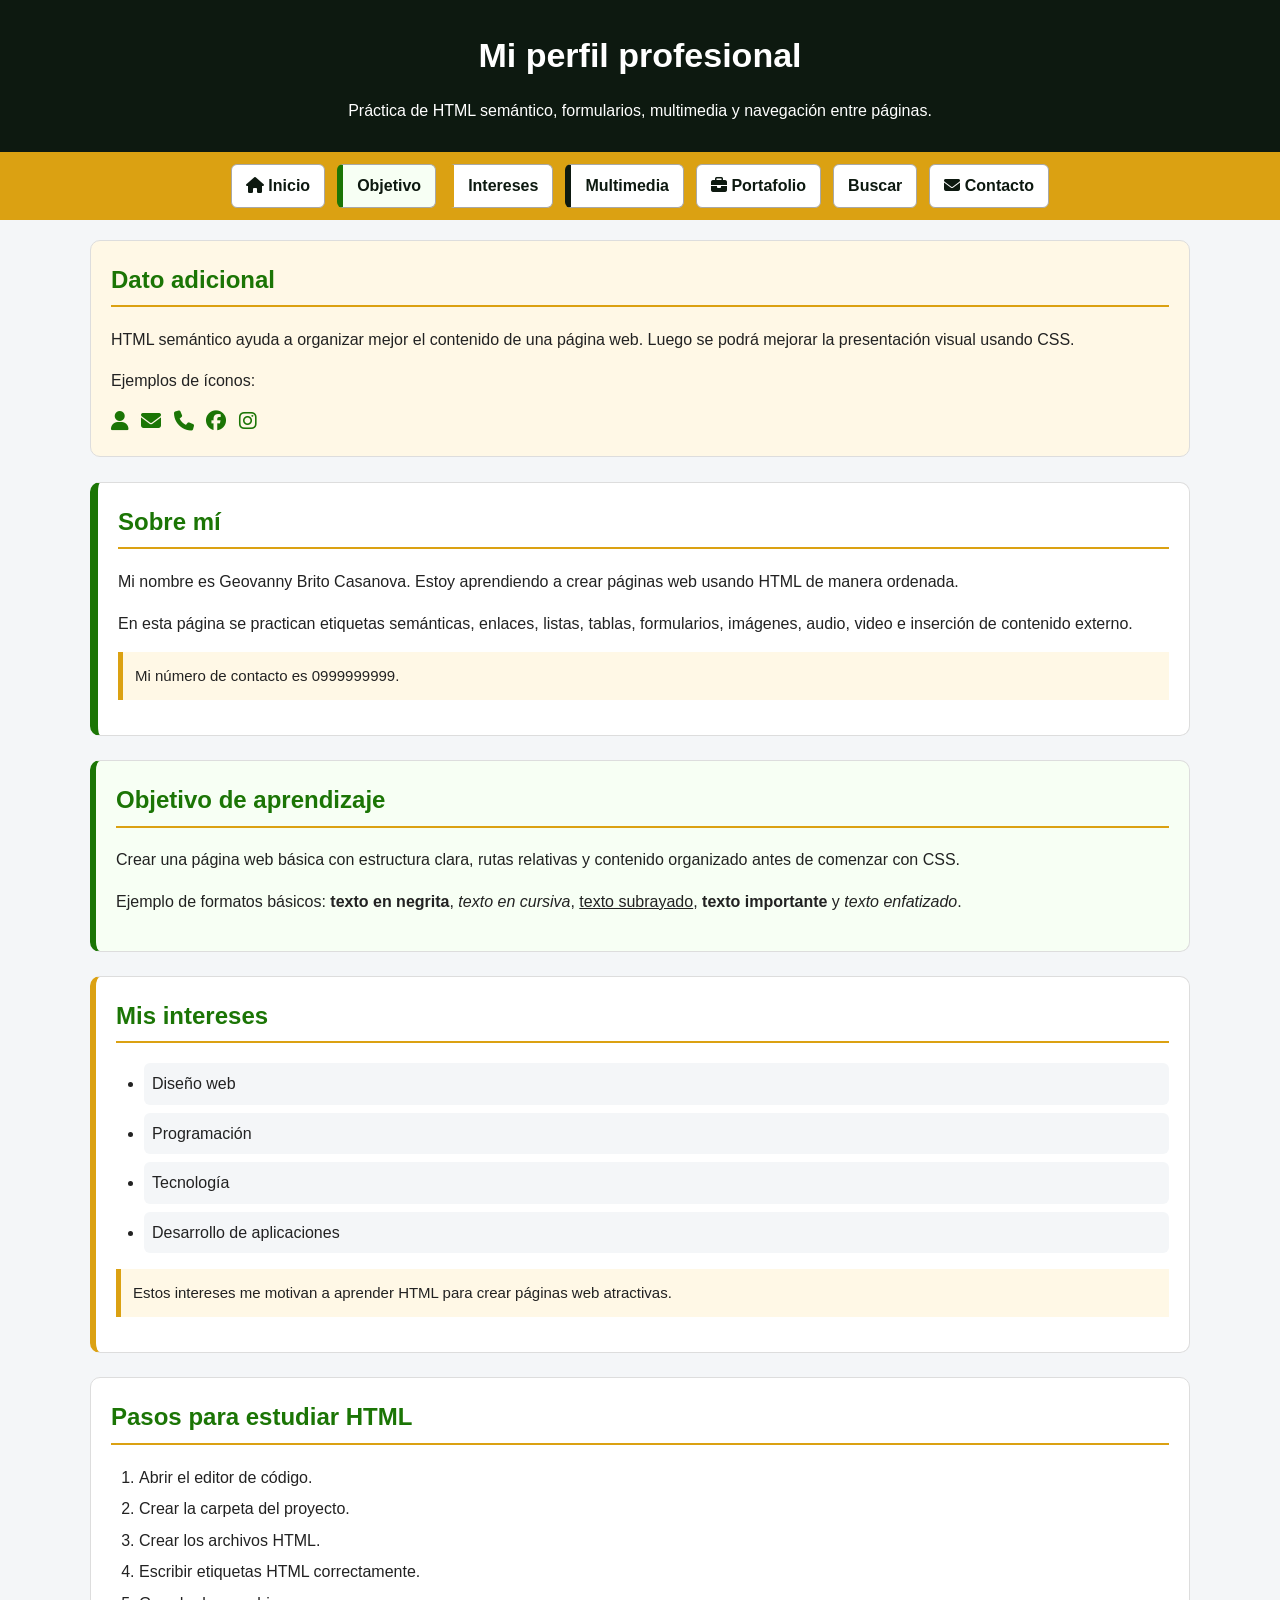
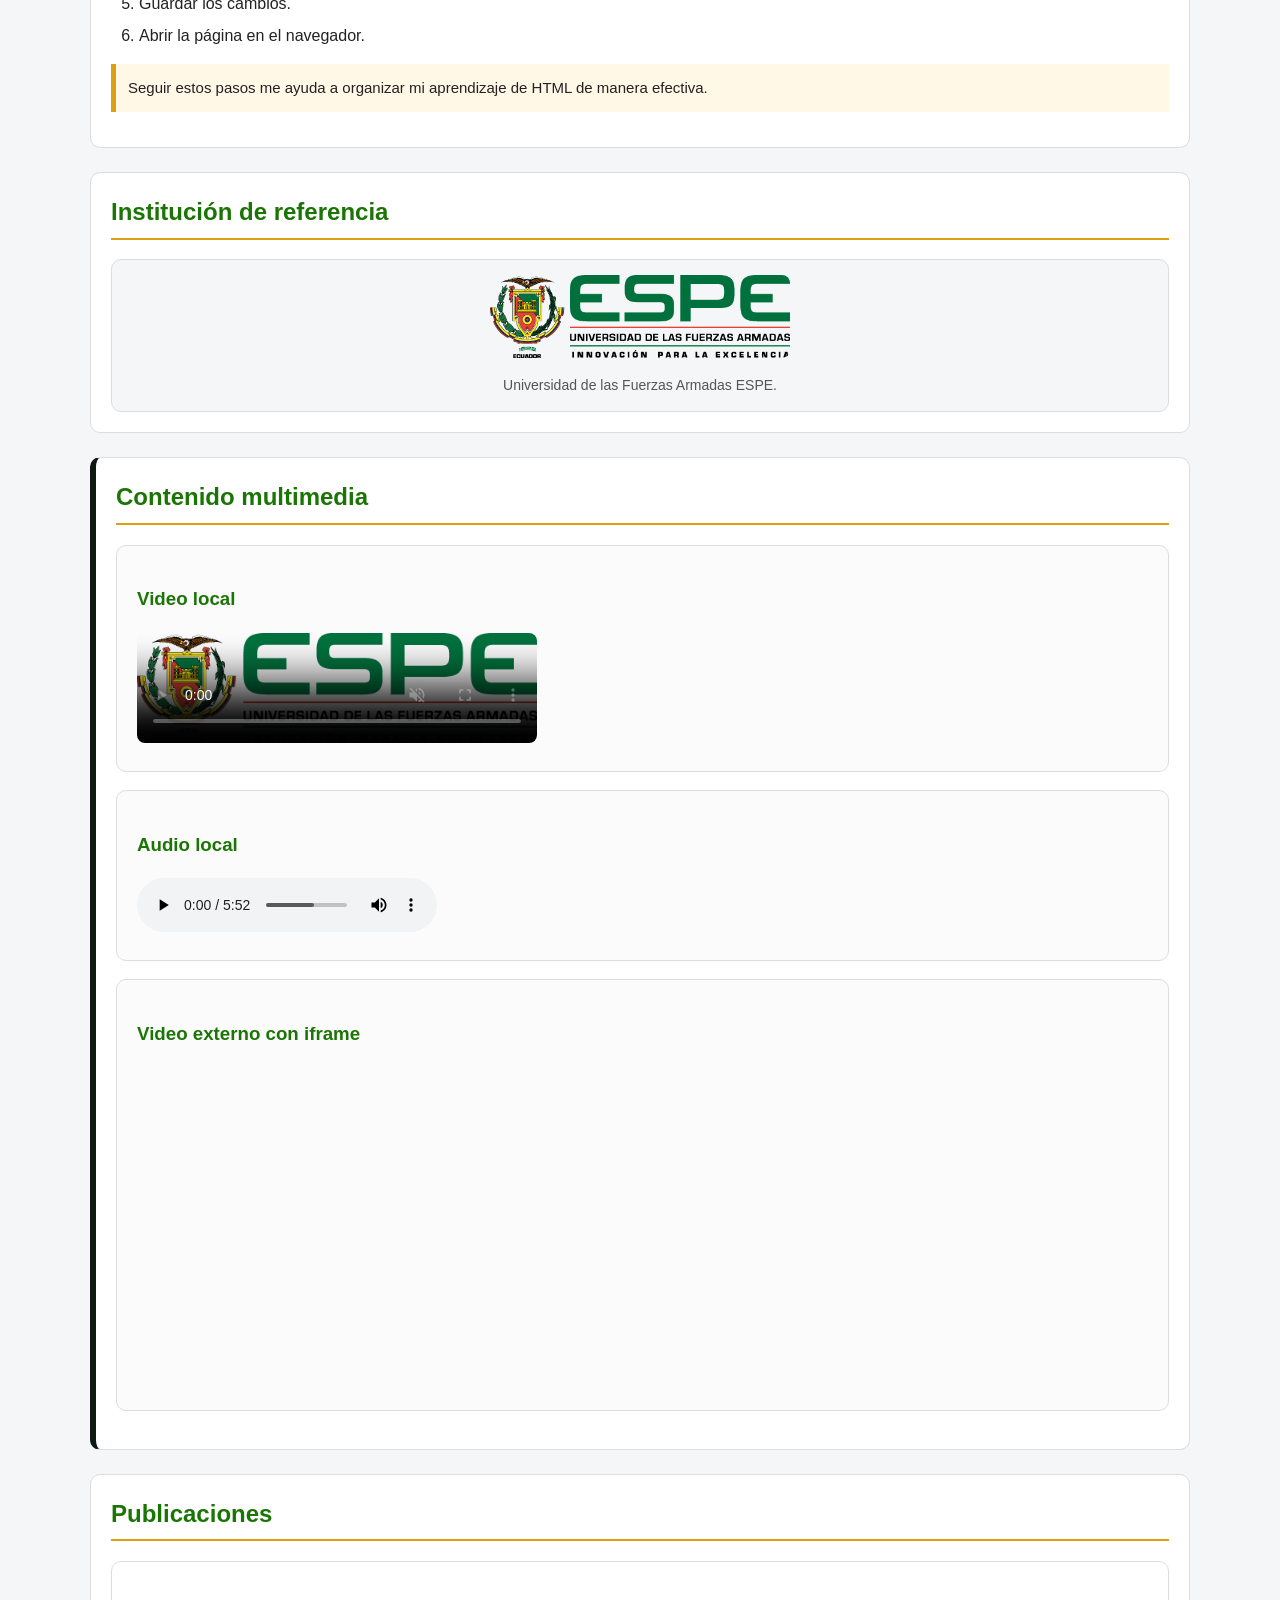
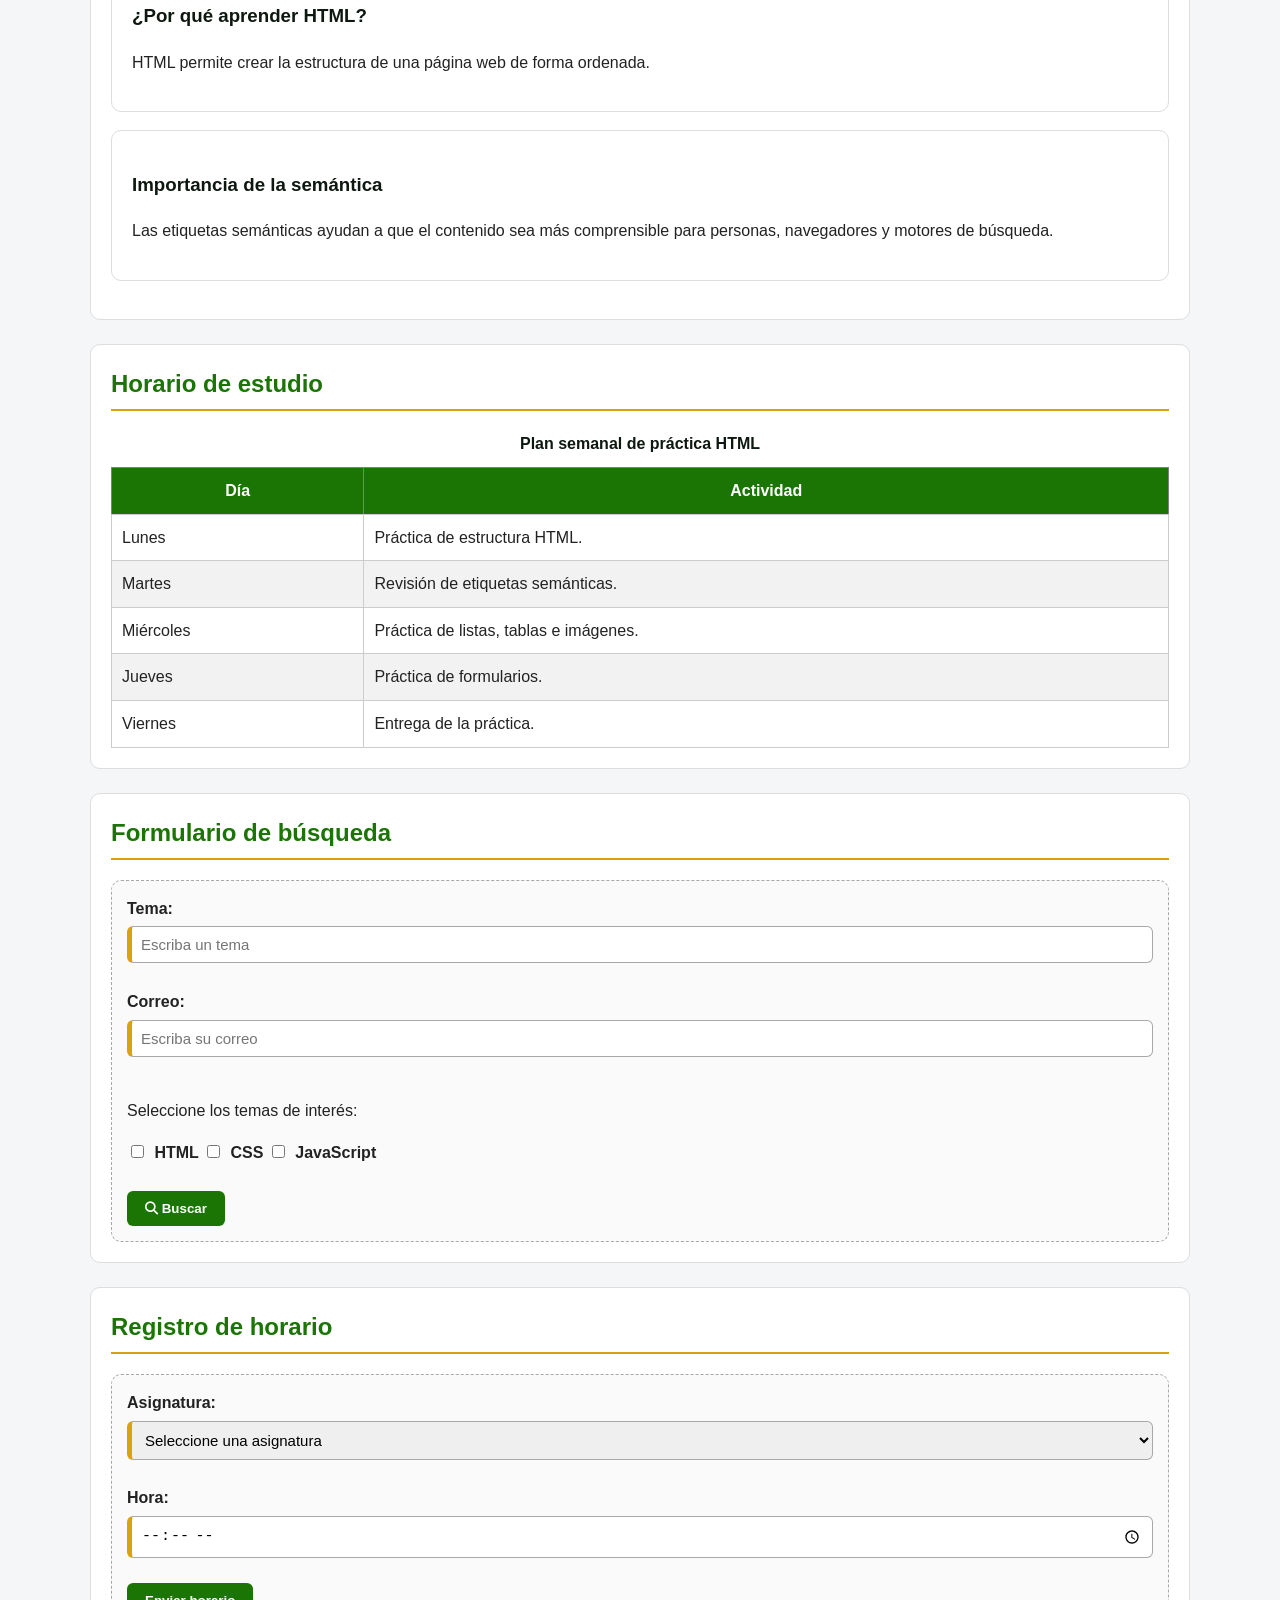
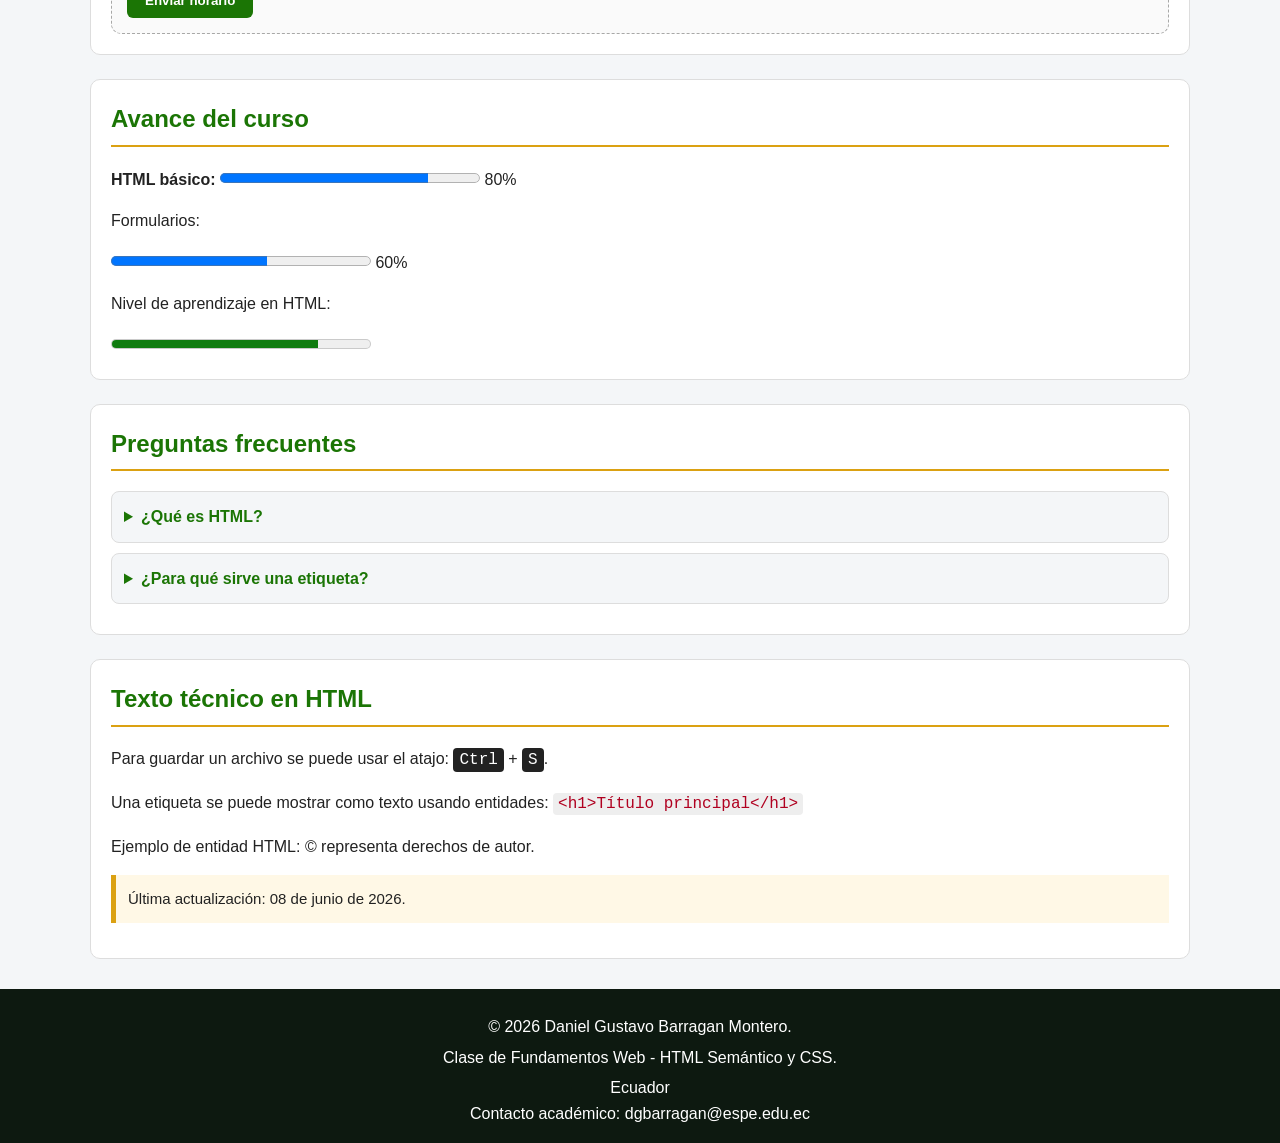
==== index.html @ 195ca611 "Inicio" ====
<!DOCTYPE html>
<html lang="es">

<head>
    <meta charset="UTF-8">
    <title>Mi perfil profesional</title>

    <!-- Ícono de la pestaña del navegador -->
    <link rel="icon" href="img/mundito.ico" type="image/x-icon">

    <!-- Librería externa para usar íconos -->
    <link rel="stylesheet" href="https://cdnjs.cloudflare.com/ajax/libs/font-awesome/6.5.0/css/all.min.css">

    <link rel="stylesheet" href="css/general.css">
    <link rel="stylesheet" href="css/index.css">
</head>

<body>

    <!-- Encabezado principal de la página -->
    <header>
        <h1>Mi perfil profesional</h1>
        <p>Práctica de HTML semántico, formularios, multimedia y navegación entre páginas.</p>
    </header>

    <!-- Menú de navegación principal -->
    <nav>
        <a class="class_btn_nav_1"  id="inicio" href="index.html">
            <i class="fa-solid fa-house"></i>
            Inicio
        </a>

        <a class="class_btn_nav_1" id="objetivo" href="#objetivo">Objetivo</a>

        <a class="class_btn_nav_2"  id="intereses" href="#intereses">Intereses</a>

        <a class="class_btn_nav_2" id="multimedia" href="#multimedia">Multimedia</a>

        <a class="class_btn_nav_3"  id="portafolio" href="pages/portafolio.html">
            <i class="fa-solid fa-briefcase"></i>
            Portafolio
        </a>

        <a class="class_btn_nav_3"  id="buscar" href="pages/buscar.html">Buscar</a>

        <a class="class_btn_nav_3" id="contacto" href="pages/cto/contacto.html">
            <i class="fa-solid fa-envelope"></i>
            Contacto
        </a>
    </nav>

    <!-- Contenido lateral complementario -->
    <aside>
        <h2>Dato adicional</h2>
        <p>
            HTML semántico ayuda a organizar mejor el contenido de una página web.
            Luego se podrá mejorar la presentación visual usando CSS.
        </p>

        <p>Ejemplos de íconos:</p>
        <i class="fa-solid fa-user"></i>
        <i class="fa-solid fa-envelope"></i>
        <i class="fa-solid fa-phone"></i>
        <i class="fa-brands fa-facebook"></i>
        <i class="fa-brands fa-instagram"></i>
    </aside>

    <!-- Contenido principal -->
    <main>

        <!-- Sección de presentación -->
        <section id="presentacion">
            <h2>Sobre mí</h2>

            <p>
                Mi nombre es Geovanny Brito Casanova. Estoy aprendiendo a crear páginas web
                usando HTML de manera ordenada.
            </p>

            <p>
                En esta página se practican etiquetas semánticas, enlaces, listas, tablas,
                formularios, imágenes, audio, video e inserción de contenido externo.
            </p>
            <p class="nota">
                Mi número de contacto es 0999999999.
            </p>
        </section>

        <!-- Sección de objetivos -->
        <section id="objetivo">
            <h2>Objetivo de aprendizaje</h2>

            <p>
                Crear una página web básica con estructura clara, rutas relativas y contenido
                organizado antes de comenzar con CSS.
            </p>

            <p>
                Ejemplo de formatos básicos:
                <b>texto en negrita</b>,
                <i>texto en cursiva</i>,
                <u>texto subrayado</u>,
                <strong>texto importante</strong> y
                <em>texto enfatizado</em>.
            </p>
        </section>

        <!-- Sección de intereses -->
        <section id="intereses">
            <h2>Mis intereses</h2>

            <ul>
                <li>Diseño web</li>
                <li>Programación</li>
                <li>Tecnología</li>
                <li>Desarrollo de aplicaciones</li>
            </ul>
            <p class="nota">
                Estos intereses me motivan a aprender HTML para crear páginas web atractivas.
        </section>

        <!-- Sección de pasos -->
        <section id="pasos">
            <h2>Pasos para estudiar HTML</h2>

            <ol>
                <li>Abrir el editor de código.</li>
                <li>Crear la carpeta del proyecto.</li>
                <li>Crear los archivos HTML.</li>
                <li>Escribir etiquetas HTML correctamente.</li>
                <li>Guardar los cambios.</li>
                <li>Abrir la página en el navegador.</li>
            </ol>
            <p class="nota"> 
                Seguir estos pasos me ayuda a organizar mi aprendizaje de HTML de manera efectiva.
        </section>

        <!-- Sección con imagen -->
        <section>
            <h2>Institución de referencia</h2>

            <figure>
                <img src="img/espe/imagenEjemploEspe.png" alt="Logo de la ESPE" width="300">
                <figcaption>Universidad de las Fuerzas Armadas ESPE.</figcaption>
            </figure>
        </section>

        <!-- Sección multimedia -->
        <section id="multimedia">
            <h2>Contenido multimedia</h2>

            <article>
                <h3>Video local</h3>

                <video src="video/videoEjemploDiagnostica.mp4" controls width="400"
                    poster="img/espe/imagenEjemploEspe.png" muted loop>
                    Tu navegador no soporta la etiqueta de video.
                </video>
            </article>

            <article>
                <h3>Audio local</h3>

                <audio src="audio/audioEjemploA7X.mp3" controls loop preload="metadata">
                    Tu navegador no soporta la etiqueta de audio.
                </audio>
            </article>

            <article>
                <h3>Video externo con iframe</h3>

                <iframe width="560" height="315" src="https://www.youtube.com/embed/bdz90srbneU?si=QoyqD5uKp2PkH5kk"
                    title="Video de YouTube" frameborder="0"
                    allow="accelerometer; autoplay; clipboard-write; encrypted-media; gyroscope; picture-in-picture; web-share"
                    referrerpolicy="strict-origin-when-cross-origin" allowfullscreen>
                </iframe>
            </article>
        </section>

        <!-- Sección de publicaciones -->
        <section>
            <h2>Publicaciones</h2>

            <article>
                <h3>¿Por qué aprender HTML?</h3>
                <p>
                    HTML permite crear la estructura de una página web de forma ordenada.
                </p>
            </article>

            <article>
                <h3>Importancia de la semántica</h3>
                <p>
                    Las etiquetas semánticas ayudan a que el contenido sea más comprensible
                    para personas, navegadores y motores de búsqueda.
                </p>
            </article>
        </section>

        <!-- Sección de tabla -->
        <section>
            <h2>Horario de estudio</h2>

            <table border="1">
                <caption>Plan semanal de práctica HTML</caption>

                <thead>
                    <tr>
                        <th>Día</th>
                        <th>Actividad</th>
                    </tr>
                </thead>

                <tbody>
                    <tr>
                        <td>Lunes</td>
                        <td>Práctica de estructura HTML.</td>
                    </tr>

                    <tr>
                        <td>Martes</td>
                        <td>Revisión de etiquetas semánticas.</td>
                    </tr>

                    <tr>
                        <td>Miércoles</td>
                        <td>Práctica de listas, tablas e imágenes.</td>
                    </tr>

                    <tr>
                        <td>Jueves</td>
                        <td>Práctica de formularios.</td>
                    </tr>

                    <tr>
                        <td>Viernes</td>
                        <td>Entrega de la práctica.</td>
                    </tr>
                </tbody>
            </table>
        </section>

        <!-- Sección de formulario de búsqueda -->
        <section>
            <h2>Formulario de búsqueda</h2>

            <!-- 
                Este formulario usa GET.
                Por eso los datos viajan en la URL hacia pages/buscar.html.
            -->
            <form method="GET" action="pages/buscar.html">

                <label for="tema">Tema:</label>
                <input type="text" id="tema" name="tema" placeholder="Escriba un tema" required minlength="3"
                    maxlength="20">

                <br><br>

                <label for="correo">Correo:</label>
                <input type="email" id="correo" name="correo" placeholder="Escriba su correo" required>

                <br><br>

                <p>Seleccione los temas de interés:</p>

                <label>
                    <input type="checkbox" name="temas[]" value="html">
                    HTML
                </label>

                <label>
                    <input type="checkbox" name="temas[]" value="css">
                    CSS
                </label>

                <label>
                    <input type="checkbox" name="temas[]" value="javascript">
                    JavaScript
                </label>

                <br><br>

                <button type="submit">
                    <i class="fa-solid fa-magnifying-glass"></i>
                    Buscar
                </button>
            </form>
        </section>

        <!-- Sección de registro de horario -->
        <section>
            <h2>Registro de horario</h2>

            <form method="GET" action="pages/buscar.html">

                <label for="asignatura">Asignatura:</label>
                <select id="asignatura" name="asignatura" required>
                    <option value="">Seleccione una asignatura</option>
                    <option value="programacion">Programación</option>
                    <option value="base_datos">Base de Datos</option>
                    <option value="redes">Redes</option>
                    <option value="sistemas_operativos">Sistemas Operativos</option>
                </select>

                <br><br>

                <label for="hora">Hora:</label>
                <input type="time" id="hora" name="hora" min="08:00" max="17:00" step="1800" required>

                <br><br>

                <button type="submit">Enviar horario</button>
            </form>
        </section>

        <!-- Sección de avance del curso -->
        <section>
            <h2>Avance del curso</h2>

            <label for="avance-html">HTML básico:</label>
            <progress id="avance-html" value="80" max="100"></progress>
            <span>80%</span>

            <p>Formularios:</p>
            <progress value="60" max="100"></progress>
            <span>60%</span>

            <p>Nivel de aprendizaje en HTML:</p>
            <meter value="8" min="0" max="10"></meter>
        </section>

        <!-- Sección de preguntas frecuentes -->
        <section>
            <h2>Preguntas frecuentes</h2>

            <details>
                <summary>¿Qué es HTML?</summary>
                <p>HTML es el lenguaje que permite crear la estructura de una página web.</p>
            </details>

            <details>
                <summary>¿Para qué sirve una etiqueta?</summary>
                <p>Una etiqueta indica al navegador cómo debe interpretar una parte del contenido.</p>
            </details>
        </section>

        <!-- Sección de texto técnico -->
        <section>
            <h2>Texto técnico en HTML</h2>

            <p>
                Para guardar un archivo se puede usar el atajo:
                <kbd>Ctrl</kbd> + <kbd>S</kbd>.
            </p>

            <p>
                Una etiqueta se puede mostrar como texto usando entidades:
                <code>&lt;h1&gt;Título principal&lt;/h1&gt;</code>
            </p>

            <p>
                Ejemplo de entidad HTML:
                &copy; representa derechos de autor.
            </p>

            <p class="nota">
                Última actualización:
                <time datetime="2026-06-08">08 de junio de 2026</time>.
            </p>
        </section>

    </main>

    <!-- Pie de página -->
    <footer>
        <p>&copy; 2026 Daniel Gustavo Barragan Montero.</p>
        <p>Clase de Fundamentos Web - HTML Semántico y CSS.</p>

        <address>
            Ecuador<br>
            Contacto académico: dgbarragan@espe.edu.ec
        </address>
    </footer>

</body>

</html>
---- css/general.css ----
/* ============================================================
   general.css
   Archivo CSS general para TODAS las páginas del sitio.
   Aquí se colocan estilos compartidos: reinicio básico, etiquetas,
   navegación, formularios, tablas, multimedia y utilidades.

   Para enseñar poco a poco:
   1. Copiar este archivo completo.
   2. Comentar o descomentar bloques según el tema de clase.
   3. Mostrar cómo cambia la página al guardar y actualizar navegador.
   ============================================================ */


/* ============================================================
   BLOQUE 1: SELECTOR UNIVERSAL (*)
   Aplica a todos los elementos HTML.
   Sirve para controlar el cálculo de tamaños y quitar espacios
   inesperados del navegador.
   ============================================================ */

* {
    box-sizing: border-box;
}


/* ============================================================
   BLOQUE 2: ESTILO GENERAL DEL BODY
   body representa todo el contenido visible de la página.
   Aquí se define fuente, color de texto, color de fondo,
   margen e interlineado.
   ============================================================ */

body {
    margin: 0;
    font-family: Arial, Helvetica, sans-serif;
    background-color: #f4f6f8;
    color: #222222;
    line-height: 1.6;
}


/* ============================================================
   BLOQUE 3: SELECTORES DE ETIQUETA
   Estos estilos afectan directamente a etiquetas HTML.
   Ejemplos: h1, h2, p, a, img.
   ============================================================ */

h1 {
    margin: 0;
    font-size: 34px;
    text-align: center;
}

h2 {
    color: #1b7505;
    margin-top: 0;
    border-bottom: 2px solid #dba112;
    padding-bottom: 6px;
}

h3 {
    color: #0d1910;
}

p {
    font-size: 16px;
    text-align: justify;
}

a {
    color: #1b7505;
    text-decoration: none;
}

a:hover {
    text-decoration: underline;
}


/* ============================================================
   BLOQUE 4: HEADER Y FOOTER
   header se usa para el encabezado.
   footer se usa para el pie de página.
   ============================================================ */

header {
    background-color: #0d1910;
    color: white;
    padding: 28px 16px;
    text-align: center;
}

header p {
    text-align: center;
    margin-bottom: 0;
}

footer {
    background-color: #0d1910;
    color: white;
    text-align: center;
    padding: 20px;
    margin-top: 30px;
}

footer p {
    text-align: center;
    margin: 5px 0;
}

footer address {
    font-style: normal;
}


/* ============================================================
   BLOQUE 5: NAVEGACIÓN
   nav contiene enlaces internos y externos.
   display: flex permite ordenar los enlaces en fila.
   gap crea espacio entre enlaces.
   ============================================================ */

nav {
    background-color: #dba112;
    padding: 12px;
    text-align: center;
    display: flex;
    justify-content: center;
    flex-wrap: wrap;
    gap: 12px;
}

nav a {
    background-color: white;
    color: #0d1910;
    padding: 8px 14px;
    border-radius: 6px;
    font-weight: bold;
    border: 1px solid #a8a8a7;
}

nav a:hover {
    background-color: #1b7505;
    color: white;
    text-decoration: none;
}


/* ============================================================
   BLOQUE 6: ESTRUCTURA PRINCIPAL
   main contiene el contenido principal.
   section y article organizan bloques de información.
   ============================================================ */

main {
    width: 90%;
    max-width: 1100px;
    margin: 25px auto;
}

section,
article,
aside {
    background-color: white;
    padding: 20px;
    margin-bottom: 18px;
    border: 1px solid #dddddd;
    border-radius: 10px;
}


/* ============================================================
   BLOQUE 7: ASIDE
   aside contiene información complementaria.
   ============================================================ */

aside {
    width: 90%;
    max-width: 1100px;
    margin: 20px auto;
    background-color: #fff8e6;
}

aside i {
    margin-right: 8px;
    font-size: 20px;
    color: #1b7505;
}


/* ============================================================
   BLOQUE 8: IMÁGENES Y MULTIMEDIA
   max-width evita que las imágenes y videos se salgan
   del ancho disponible.
   ============================================================ */

img,
video,
iframe {
    max-width: 100%;
    border-radius: 8px;
}

figure {
    text-align: center;
    margin: 0;
}

figcaption {
    font-size: 14px;
    color: #555555;
    margin-top: 8px;
}


/* ============================================================
   BLOQUE 9: LISTAS
   ul sirve para listas sin orden.
   ol sirve para listas ordenadas.
   ============================================================ */

ul,
ol {
    padding-left: 28px;
}

li {
    margin-bottom: 6px;
}


/* ============================================================
   BLOQUE 10: TABLAS
   border-collapse une los bordes de las celdas.
   width: 100% hace que la tabla use todo el ancho disponible.
   ============================================================ */

table {
    width: 100%;
    border-collapse: collapse;
    background-color: white;
}

caption {
    font-weight: bold;
    margin-bottom: 10px;
    color: #0d1910;
}

th {
    background-color: #1b7505;
    color: white;
    padding: 10px;
}

td {
    padding: 10px;
    border: 1px solid #cccccc;
}

tr:nth-child(even) {
    background-color: #f2f2f2;
}


/* ============================================================
   BLOQUE 11: FORMULARIOS
   input, select, textarea y button son elementos comunes
   dentro de formularios.
   ============================================================ */

form {
    margin-top: 12px;
}

label {
    font-weight: bold;
}

input,
select,
textarea {
    width: 100%;
    padding: 9px;
    margin-top: 5px;
    border: 1px solid #a8a8a7;
    border-radius: 6px;
    font-size: 15px;
}

input[type="checkbox"],
input[type="radio"] {
    width: auto;
    margin-right: 6px;
}

textarea {
    resize: vertical;
}

button {
    background-color: #1b7505;
    color: white;
    border: none;
    padding: 10px 18px;
    border-radius: 6px;
    cursor: pointer;
    font-weight: bold;
}

button:hover {
    background-color: #0d1910;
}


/* ============================================================
   BLOQUE 12: ATRIBUTOS Y ESTADOS DE FORMULARIO
   :focus se activa cuando el usuario selecciona un campo.
   :required permite explicar campos obligatorios.
   ============================================================ */

input:focus,
select:focus,
textarea:focus {
    outline: 2px solid #dba112;
    border-color: #1b7505;
}

input:required,
select:required,
textarea:required {
    border-left: 5px solid #dba112;
}


/* ============================================================
   BLOQUE 13: DETAILS, SUMMARY, PROGRESS Y METER
   Se usan para contenido desplegable y barras de progreso.
   ============================================================ */

details {
    background-color: #f4f6f8;
    padding: 12px;
    border-radius: 8px;
    border: 1px solid #dddddd;
    margin-bottom: 10px;
}

summary {
    cursor: pointer;
    font-weight: bold;
    color: #1b7505;
}

progress,
meter {
    width: 260px;
    height: 20px;
}


/* ============================================================
   BLOQUE 14: TEXTO TÉCNICO
   code, pre y kbd ayudan a explicar código dentro de HTML.
   ============================================================ */

code {
    background-color: #eeeeee;
    color: #b00020;
    padding: 2px 5px;
    border-radius: 4px;
}

pre {
    background-color: #0d1910;
    color: white;
    padding: 15px;
    border-radius: 8px;
    overflow-x: auto;
}

kbd {
    background-color: #222222;
    color: white;
    padding: 3px 6px;
    border-radius: 4px;
}


/* ============================================================
   BLOQUE 15: SELECTORES DE CLASE
   Una clase se escribe con punto.
   En HTML se usa así: class="centrado"
   ============================================================ */

.centrado {
    text-align: center;
}

.texto-verde {
    color: #1b7505;
}

.texto-dorado {
    color: #dba112;
}

.caja-destacada {
    background-color: #fff8e6;
    border: 2px solid #dba112;
    padding: 15px;
    border-radius: 8px;
}


/* ============================================================
   BLOQUE 16: SELECTORES DE ID
   Un id se escribe con numeral.
   En HTML se usa así: id="objetivo"
   ============================================================ */

#objetivo {
    border-left: 6px solid #1b7505;
}

#intereses {
    border-left: 6px solid #dba112;
}

#multimedia {
    border-left: 6px solid #0d1910;
}


/* ============================================================
   BLOQUE 17: RESPONSIVE BÁSICO
   Cuando la pantalla es pequeña, el menú se acomoda en columna.
   Esto prepara el camino hacia CSS responsive.
   =========================================================== */

/* Se aplica solo cuando la pantalla mide 700px o menos, normalmente celulares o tablets pequeñas */
@media (max-width: 700px) {

    /* Selecciona el menú de navegación */
    nav{
        flex-direction: row;
        flex-wrap: wrap;
        align-items: center;
    }

    nav a{
        width: calc(33.33% - 10px);
        margin: 0;
        text-align: center;
    }

    /* Selecciona el título principal de la página */
    h1 {
        /* Reduce el tamaño del título para que no se vea muy grande en celular */
        font-size: 26px;
    }

    /* Selecciona el contenido principal y la barra lateral */
    main,
    aside {
        /* Hace que ocupen el 95% del ancho, dejando un pequeño margen */
        width: 95%;
    }

    /* Selecciona secciones, artículos y barra lateral */
    section,
    article,
    aside {
        /* Reduce el espacio interno para aprovechar mejor la pantalla pequeña */
        padding: 15px;
    }

    /* Selecciona las tablas */
    table {
        /* Reduce el tamaño del texto de la tabla para que entre mejor */
        font-size: 14px;
    }

    /* Selecciona campos de formulario y botones */
    input,
    select,
    textarea,
    button {
        /* Ocupa todo el ancho disponible del contenedor */
        width: 100%;
        /* Impide que el elemento crezca más allá del ancho de su contenedor */
        max-width: 100%;
        /* Hace que padding y bordes se incluyan dentro del ancho total */
        box-sizing: border-box;
        /* Tamaño de texto cómodo para lectura y uso en dispositivos móviles */
        font-size: 16px;
    }

    input,
    select,
    textarea,
    button,
    meter,
    progress,
    audio {
        /* Ocupa todo el ancho disponible del contenedor */
        width: 100%;
        /* Impide que el elemento crezca más allá del ancho de su contenedor */
        max-width: 100%;
        /* Hace que padding y bordes se incluyan dentro del ancho total */
        box-sizing: border-box;
        /* Tamaño de texto cómodo para lectura y uso en dispositivos móviles */
        font-size: 16px;
    }
}
---- css/index.css ----
/* ============================================================
   index.css
   Estilos propios de index.html.
   Este archivo se usa para mejorar únicamente la página principal.

   Debe cargarse después de general.css.
   ============================================================ */


/* ============================================================
   BLOQUE 1: PRESENTACIÓN PRINCIPAL
   El selector de id usa #.
   Este bloque afecta solo al elemento con id="presentacion".
   ============================================================ */

#presentacion {
    background-color: #ffffff;
    border-left: 8px solid #1b7505;
}


/* ============================================================
   BLOQUE 2: OBJETIVO
   Aquí se refuerza visualmente el objetivo de aprendizaje.
   ============================================================ */

#objetivo {
    background-color: #f7fff4;
}


/* ============================================================
   BLOQUE 3: INTERESES
   Aquí se trabaja con listas dentro de una sección específica.
   El espacio indica descendencia:
   #intereses li significa "los li que estén dentro de #intereses".
   ============================================================ */

#intereses li {
    background-color: #f4f6f8;
    margin-bottom: 8px;
    padding: 8px;
    border-radius: 6px;
}


/* ============================================================
   BLOQUE 4: MULTIMEDIA
   Permite explicar bordes, fondo y separación visual.
   ============================================================ */

#multimedia article {
    border: 1px solid #dddddd;
    background-color: #fbfbfb;
}

#multimedia h3 {
    color: #1b7505;
}


/* ============================================================
   BLOQUE 5: FIGURE E IMAGEN
   Se aplica solo a figuras dentro de la página principal.
   ============================================================ */

main figure {
    padding: 15px;
    border: 1px solid #dddddd;
    background-color: #f4f6f8;
    border-radius: 10px;
}


/* ============================================================
   BLOQUE 6: FORMULARIO DE BÚSQUEDA
   Este bloque se puede usar cuando explique formularios.
   Se aplica a formularios ubicados dentro de section.
   ============================================================ */

section form {
    background-color: #fafafa;
    padding: 15px;
    border-radius: 10px;
    border: 1px dashed #a8a8a7;
}


/* ============================================================
   BLOQUE 7: BOTÓN PRINCIPAL
   Se puede explicar cómo una clase permite reutilizar estilos.
   Para usarla, colocar en HTML: class="boton-principal"
   ============================================================ */

.boton-principal {
    background-color: #dba112;
    color: #0d1910;
}

.boton-principal:hover {
    background-color: #1b7505;
    color: white;
}


/* ============================================================
   BLOQUE 8: TARJETAS SIMPLES
   Para enseñar clases, puede agregar class="tarjeta" a un article.
   ============================================================ */

.tarjeta {
    border: 1px solid #cccccc;
    border-radius: 10px;
    padding: 18px;
    background-color: white;
    box-shadow: 0 2px 5px rgba(0, 0, 0, 0.12);
}


/* ============================================================
   BLOQUE 9: TEXTO DE APOYO
   Para usarlo en HTML: class="nota"
   ============================================================ */

.nota {
    background-color: #fff8e6;
    border-left: 5px solid #dba112;
    padding: 12px;
    font-size: 15px;
}


/* ============================================================
   BLOQUE 10: PEQUEÑO EFECTO VISUAL
   :hover permite cambiar el estilo cuando el mouse pasa encima.
   ============================================================ */

article:hover {
    border-color: #1b7505;
}


/* ============================================================
   BLOQUE 11: ESPACIADO ENTRE SECCIONES
   margin-bottom separa visualmente cada bloque.
   ============================================================ */

main section {
    margin-bottom: 24px;
}
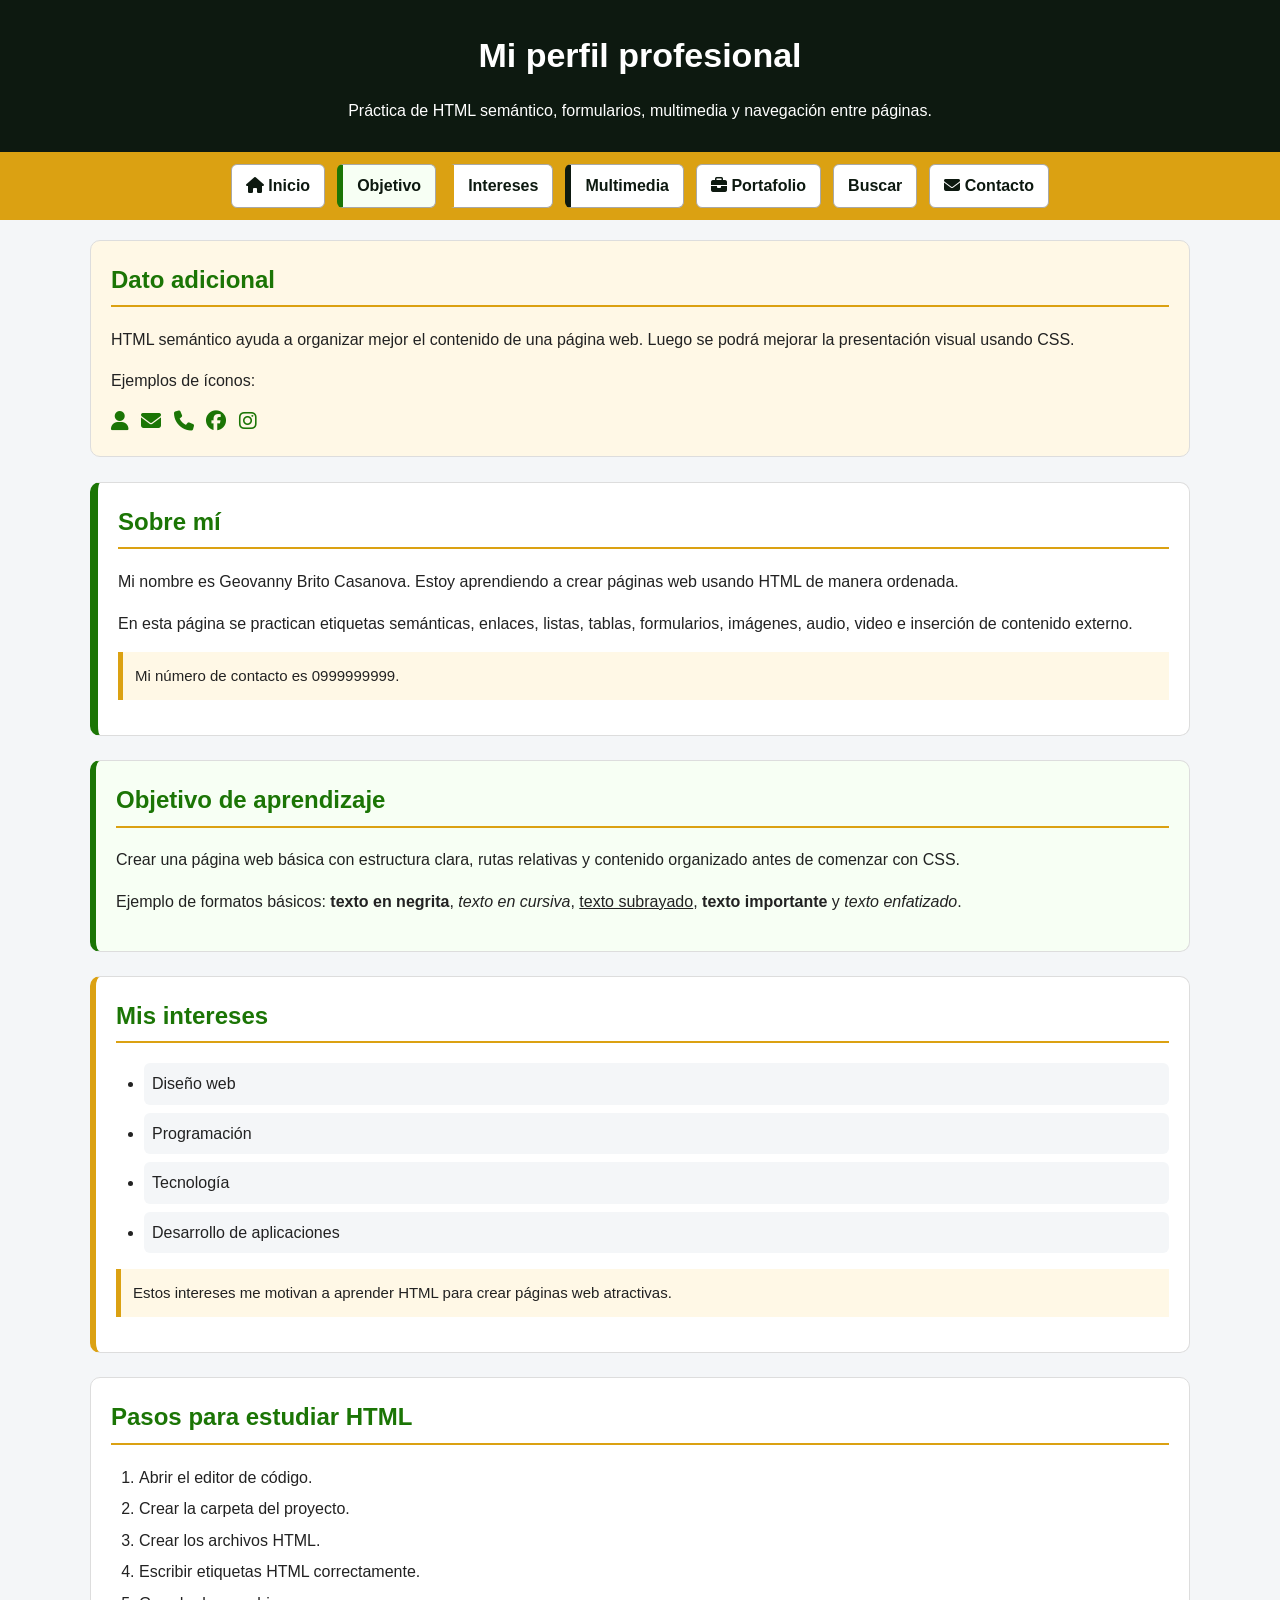
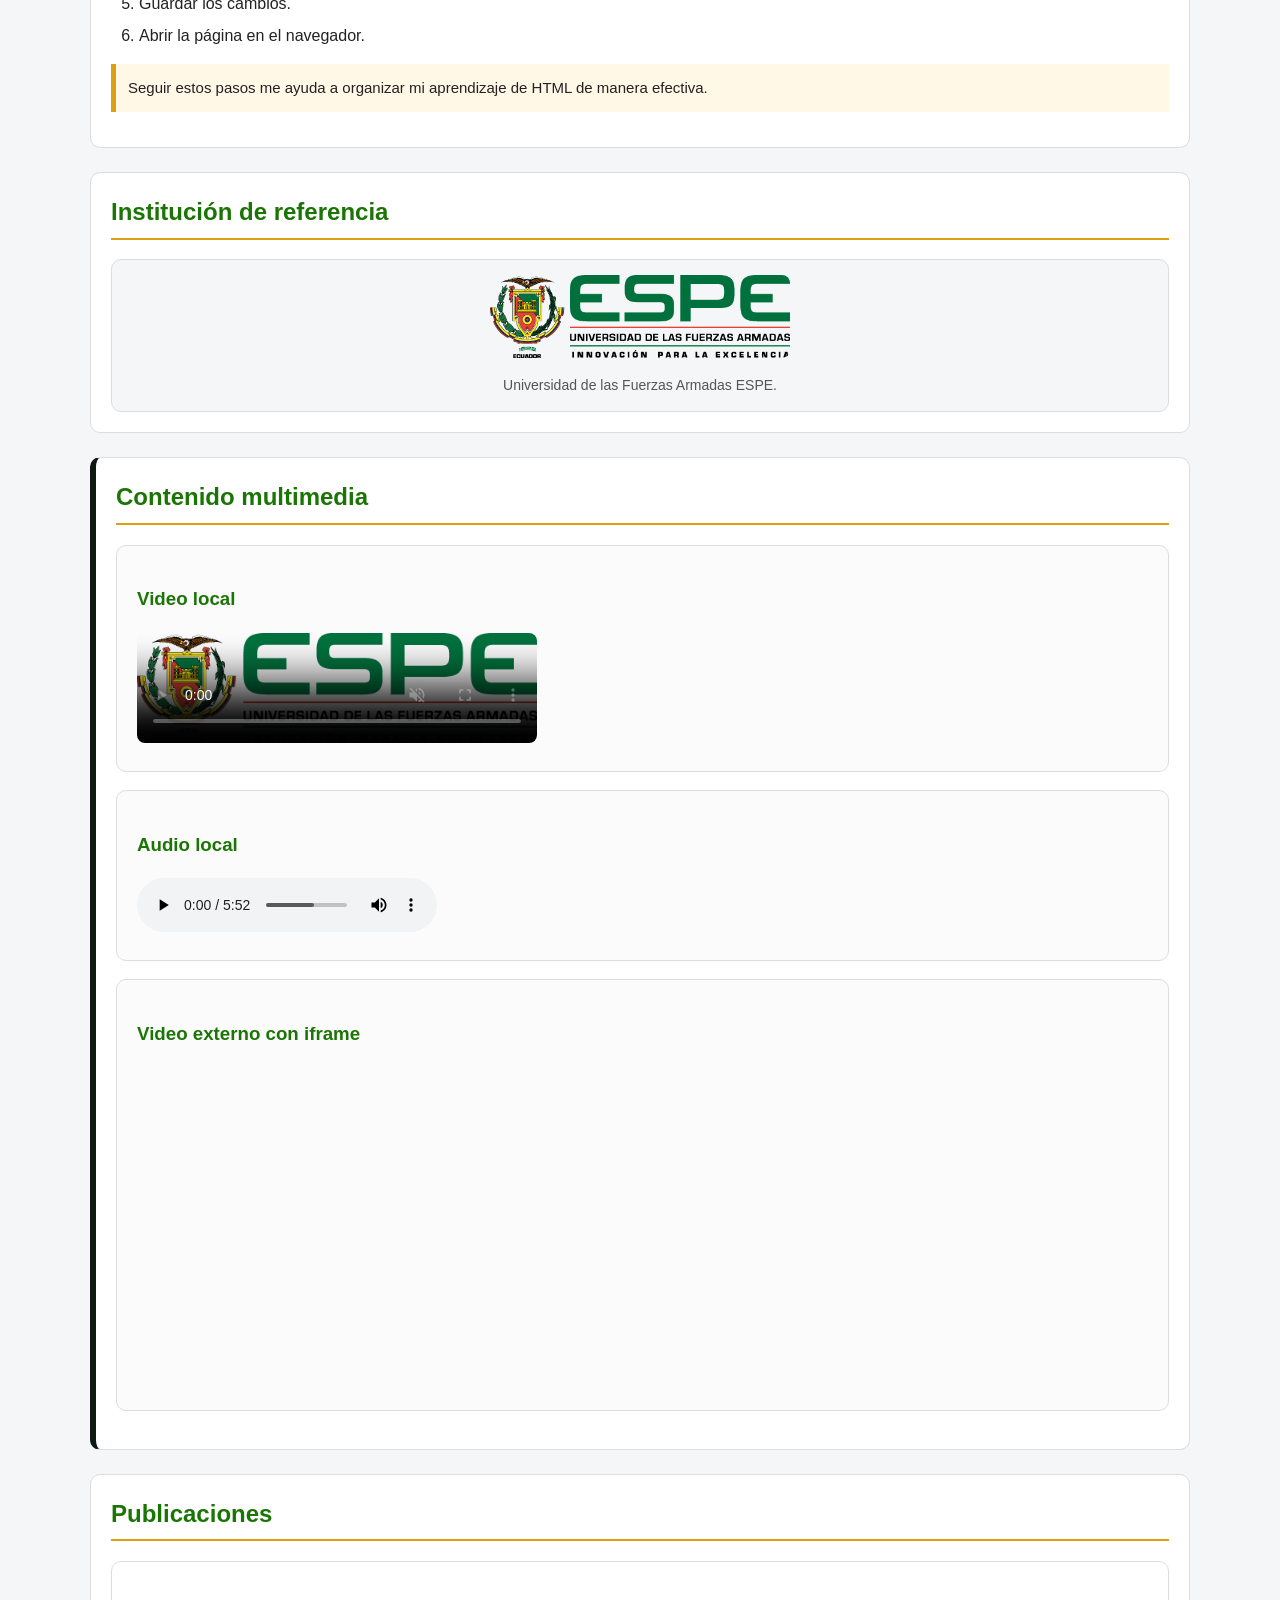
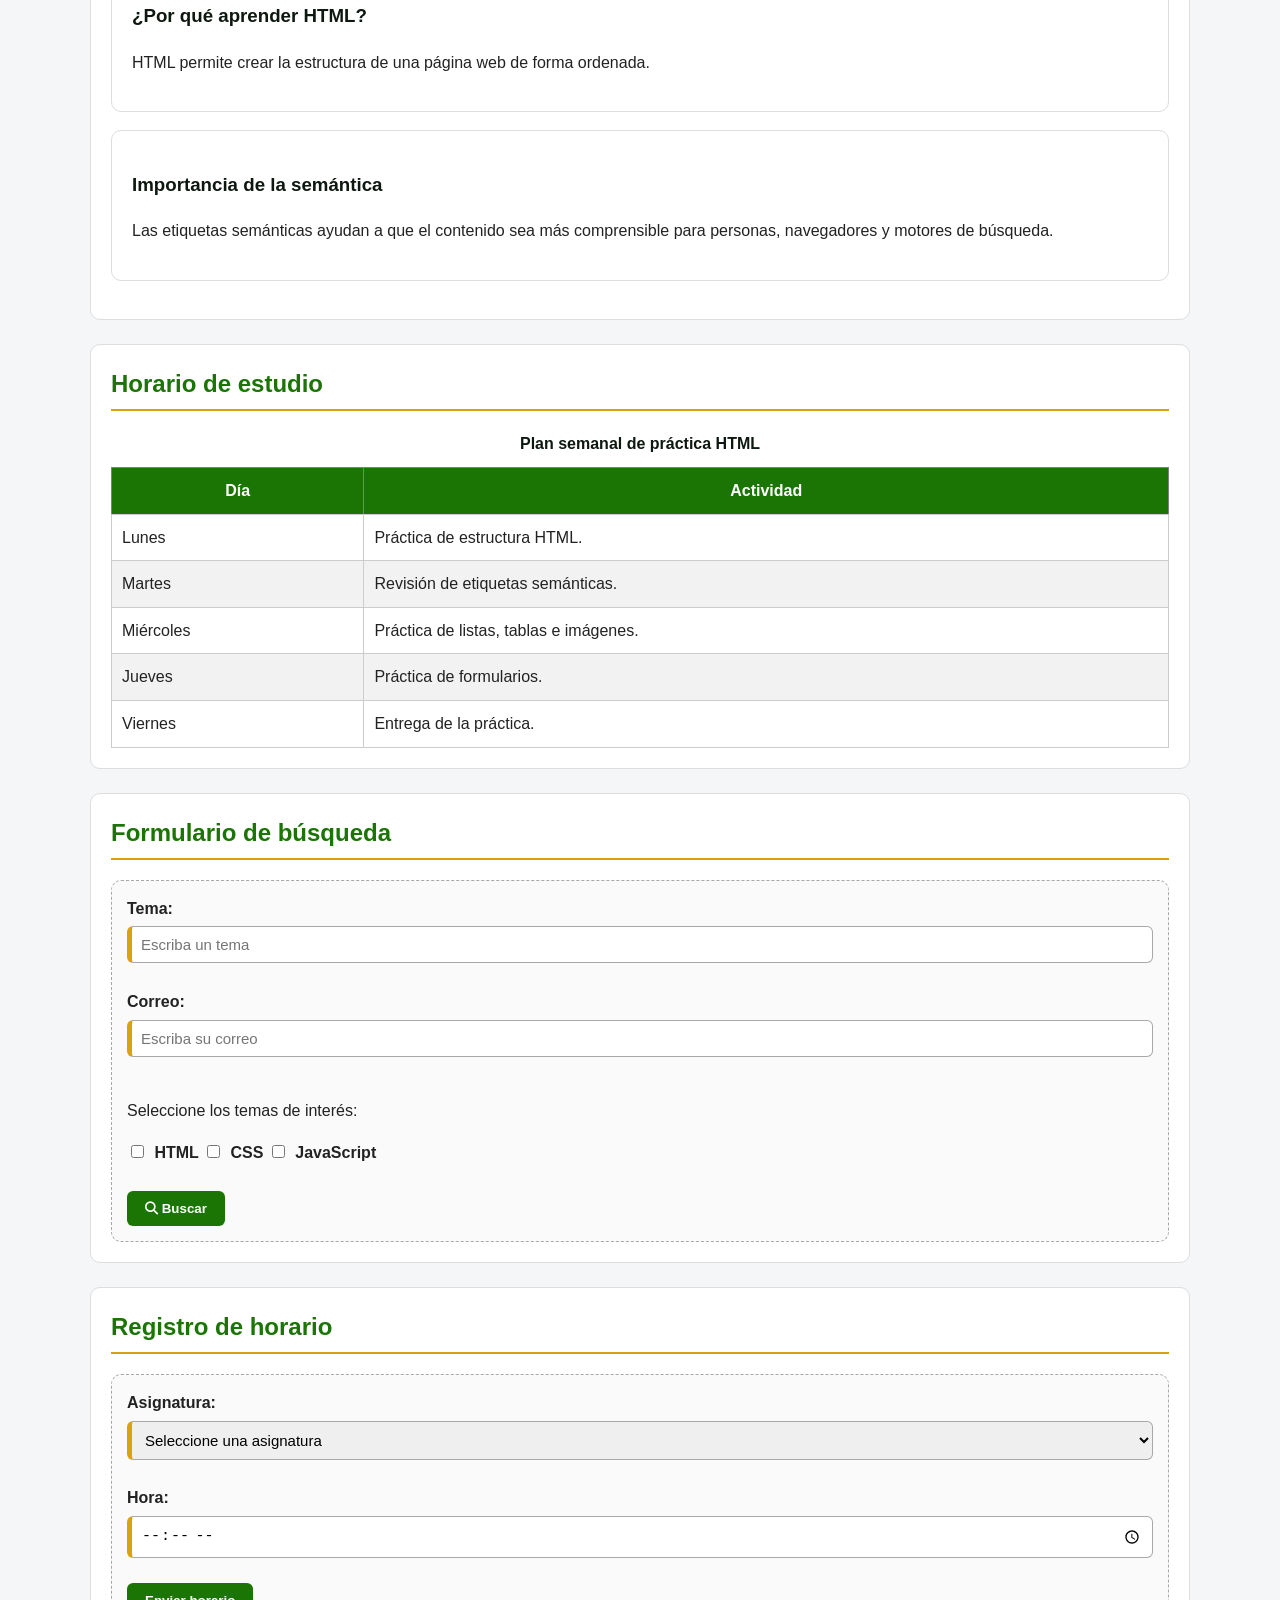
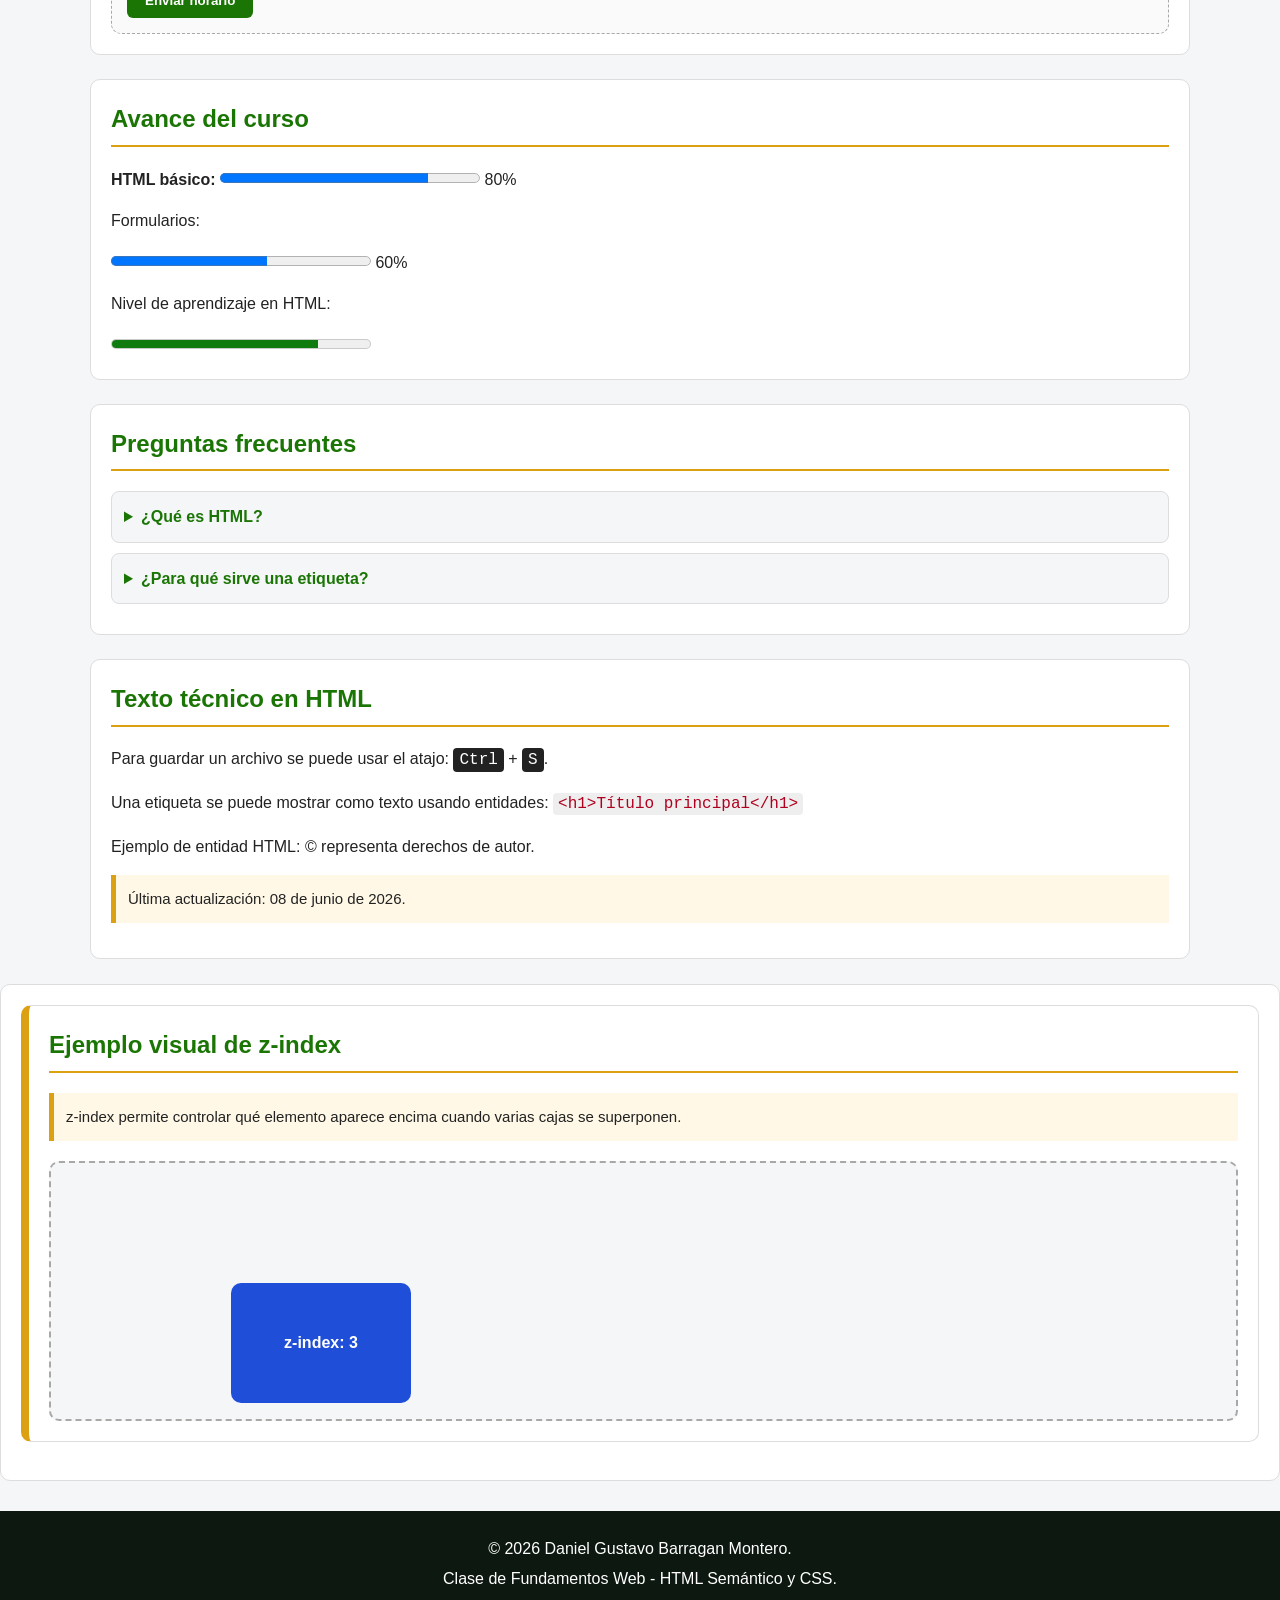
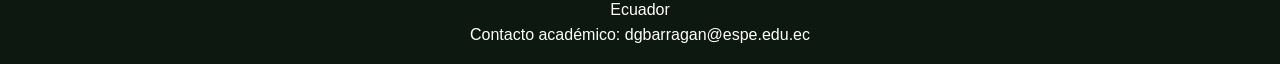
==== commit 99ed4e4b: "mejoras Co-authored-by: Copilot <copilot@github.com>" ====
--- a/index.html
+++ b/index.html
@@ -25,23 +25,23 @@
 
     <!-- Menú de navegación principal -->
     <nav>
-        <a class="class_btn_nav_1"  id="inicio" href="index.html">
+        <a class="class_btn_nav_1" id="inicio" href="index.html">
             <i class="fa-solid fa-house"></i>
             Inicio
         </a>
 
         <a class="class_btn_nav_1" id="objetivo" href="#objetivo">Objetivo</a>
 
-        <a class="class_btn_nav_2"  id="intereses" href="#intereses">Intereses</a>
+        <a class="class_btn_nav_2" id="intereses" href="#intereses">Intereses</a>
 
         <a class="class_btn_nav_2" id="multimedia" href="#multimedia">Multimedia</a>
 
-        <a class="class_btn_nav_3"  id="portafolio" href="pages/portafolio.html">
+        <a class="class_btn_nav_3" id="portafolio" href="pages/portafolio.html">
             <i class="fa-solid fa-briefcase"></i>
             Portafolio
         </a>
 
-        <a class="class_btn_nav_3"  id="buscar" href="pages/buscar.html">Buscar</a>
+        <a class="class_btn_nav_3" id="buscar" href="pages/buscar.html">Buscar</a>
 
         <a class="class_btn_nav_3" id="contacto" href="pages/cto/contacto.html">
             <i class="fa-solid fa-envelope"></i>
@@ -131,7 +131,7 @@
                 <li>Guardar los cambios.</li>
                 <li>Abrir la página en el navegador.</li>
             </ol>
-            <p class="nota"> 
+            <p class="nota">
                 Seguir estos pasos me ayuda a organizar mi aprendizaje de HTML de manera efectiva.
         </section>
 
@@ -370,7 +370,22 @@
         </section>
 
     </main>
-
+    <Section>
+        <!-- Sección para explicar z-index -->
+        <section id="ejemplo-zindex">
+            <h2>Ejemplo visual de z-index</h2>
+
+            <p class="nota">
+                z-index permite controlar qué elemento aparece encima cuando varias cajas se superponen.
+            </p>
+
+            <div class="zona-zindex">
+                <div class="caja-z caja-roja">z-index: 1</div>
+                <div class="caja-z caja-verde">z-index: 2</div>
+                <div class="caja-z caja-azul">z-index: 3</div>
+            </div>
+        </section>
+    </Section>
     <!-- Pie de página -->
     <footer>
         <p>&copy; 2026 Daniel Gustavo Barragan Montero.</p>
--- a/css/index.css
+++ b/css/index.css
@@ -148,3 +148,64 @@
 main section {
     margin-bottom: 24px;
 }
+
+/* ============================================================
+   BLOQUE 12: EJEMPLO VISUAL DE Z-INDEX
+   z-index controla qué elemento queda encima cuando hay superposición.
+
+   Para que z-index funcione, el elemento debe tener una posición:
+   relative, absolute, fixed o sticky.
+   ============================================================ */
+
+#ejemplo-zindex {
+    background-color: #ffffff;
+    border-left: 8px solid #dba112;
+}
+
+.zona-zindex {
+    position: relative;
+    height: 260px;
+    background-color: #f4f6f8;
+    border: 2px dashed #a8a8a7;
+    border-radius: 10px;
+    margin-top: 20px;
+}
+
+.caja-z {
+    width: 180px;
+    height: 120px;
+    position: absolute;
+    color: white;
+    font-weight: bold;
+    display: flex;
+    align-items: center;
+    justify-content: center;
+    border-radius: 10px;
+}
+
+/* Caja con menor nivel */
+.caja-roja {
+    background-color: #c0392b;
+    left: 40px;
+    top: 40px;
+    z-index: 1;
+    display: none; /* Oculta esta caja para mostrar el efecto de las otras dos */
+}
+
+/* Caja intermedia */
+.caja-verde {
+    background-color: #1b7505;
+    left: 110px;
+    top: 80px;
+    z-index: 2;
+    display:  none; /* Oculta esta caja para mostrar el efecto de la caja azul */   
+}
+
+/* Caja superior */
+.caja-azul {
+    background-color: #1f4ed8;
+    left: 180px;
+    top: 120px;
+    z-index: 3;
+    display: 1; /* Oculta esta caja para mostrar el efecto de las otras dos */
+}
